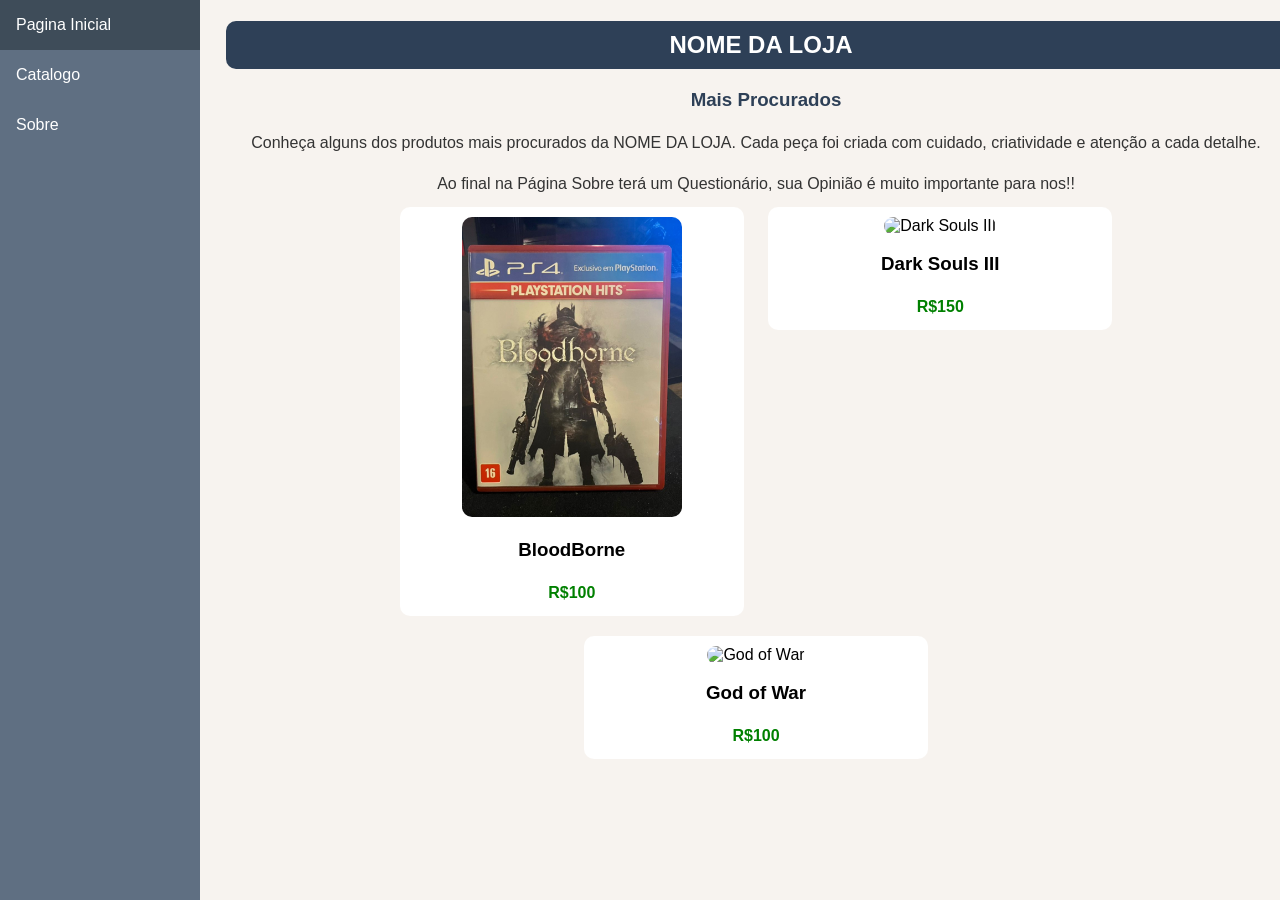
==== index.html @ 6ed4915f "Modificaçãos de melhoria de visual da pagina inicial" ====
<!DOCTYPE html>
<!-- PAGINA INICIAL COM OS MAIS VENDIDOS -->
<html>

<head>
    <meta charset="UTF-8">
    <meta name="viewport" content="width=device-width, initial-scale=1.0">
    <title>NOME DA LOJA</title>
    <link rel="stylesheet" href="css/Style.css" type="text/css">
    <link rel="icon" type="image/png" href="img/Logo.png">
</head>

<body>

    <div class="sidebar">
        <a class="active" href="index.html">Pagina Inicial</a>
        <a href="catalogo.html">Catalogo</a>
        <a href="Sobre.html">Sobre</a>
    </div>

    <div class="content">
        <h2 class="titleTop">NOME DA LOJA</h2>
        <h3 class="titleBottom">Mais Procurados</h3>

        <p class="TxtSobre">
            Conheça alguns dos produtos mais procurados da NOME DA LOJA. Cada peça foi criada 
            com cuidado, criatividade e atenção a cada detalhe.
        </p>
        <p class="TxtSobre">
            Ao final na Página Sobre terá um Questionário, sua Opinião é muito importante para
            nos!!
        </p>

    <!-- Primeiro jogo -->

    <div class="menu">
        <img
            class="imgStamp"
            src="img/BloodBorne.jpg"
            alt="BloodBorne"
            onclick="toggleInfo(this)">

        <h3>BloodBorne</h3>

        <p class="preco">
            R$100
        </p>

        <div class="info-jogos">
            <p>Raridade: Comum</p>
            <p>Estado: Excelente</p>
            <p>Plataforma: PS4</p>
        </div>
    </div>

    <!-- Segundo jogo -->

    <div class="menu">
        <img
            class="imgStamp"
            src="img/DarkSouls3.jpg"
            alt="Dark Souls III"
            onclick="toggleInfo(this)">

        <h3>Dark Souls III</h3>

        <p class="preco">
            R$150
        </p>

        <div class="info-jogos">
            <p>Raridade: Edição completa</p>
            <p>Estado: Perfeito</p>
            <p>Plataforma: PS4</p>
        </div>
    </div>

    <!-- Terceiro jogo -->

    <div class="menu">
        <img
            class="imgStamp"
            src="img/GodOfWar.jpg"
            alt="God of War"
            onclick="toggleInfo(this)">

        <h3>God of War</h3>

        <p class="preco">
            R$100
        </p>

        <div class="info-jogos">
            <p>Raridade: Bundle</p>
            <p>Estado: Usado</p>
            <p>Plataforma: PS4</p>
        </div>
    </div>

</div>
    <!-- Referência ao arquivo Javascript -->
    <script src="script/script.js"></script>

</body>

</html>
---- css/Style.css ----
:root {
    --bg-geral: #F7F3EF;
    --sidebar-bg: #5F6F82;
    --sidebar-active: #3E4C59;
    --sidebar-hover: #70869C;

    --titulo-bg: #2E4057;
    --titulo-texto: #ffffff;

    --texto-padrao: #333333;
    --texto-secundario: #617080;

    --botao-principal: #C86B5A;
    --botao-hover: #A85648;

    --modal-bg: #FFF8EC;
}
body {
    margin: 0;
    background-color: var(--bg-geral);
    font-family: Arial, Helvetica, sans-serif;
}
.sidebar {
    margin: 0;
    padding: 0;
    width: 200px;
    background-color: var(--sidebar-bg);
    position: fixed;
    height: 100%;
    overflow: auto;
}

.sidebar a {
    display: block;
    color: white;
    padding: 16px;
    text-decoration: none;
}
.sidebar a.active {
background-color: var(--sidebar-active);
color: white;
}
.sidebar a:hover:not(.active) {
background-color: var(--sidebar-hover);
color: white;
}

.content {
    padding: 1px 16px;
    margin-left: 200px;
    width: calc(100% - 200px);
    background: transparent;
    display: block;
    overflow: auto;
    height: 100%;
}
.content .titleTop {
    position: relative;
    max-height: 40px;
    padding: 10px;
    background-color: var(--titulo-bg);
    color: var(--titulo-texto);
    border-radius: 10px;
    margin-left: 10px;
    text-align: center;
    text-transform: uppercase;
}
.content .titleBottom {
    position: relative;
    max-height: 40px;
    text-align: center;
    margin-left: 20px;
    color: var(--titulo-bg);
}

.content .second {
    position: relative;
    margin-top: 10px;
    background: #fff;
    padding: 40px;
}

.modal {
    position: absolute;
    display: none;
    left: 50%;
    transform: translateX(-50%);
    top: 100%;
    max-width: 200px;
    background-color: var(--modal-bg);
    border-radius: 10px;
    padding: 5px;
    box-shadow: 0 25px 25px rgb(0 0 0 / 30%);
}
.modal .info {
    color: var(--titulo-bg);
    font-size: medium;
    padding-left: 10px;
    text-align: center;
}
.modal .infoH {
    color: var(--titulo-bg);;
    font-size: medium;
    text-transform: uppercase;
    padding-left: 10px;
    text-align: center;
}
.content {
    text-align: center;
}

.content .menu {
    position: relative;
    width: 30%;
    display: inline-block;
    border-radius: 10px;
    padding: 10px;
    margin: 10px;
    background: #ffffff;
    vertical-align: top;
}

.content .menuNews {
    position: relative;
    width: 30%;
    display: inline-block;
    border-radius: 10px;
    margin: 10px;
}

.imgStamp {
    padding: 0;
    background: transparent;
}

.content .menu .imgStamp {
    width: 220px;
    height: 300px;
    object-fit: cover;
    border-radius: 10px;
}

.content .menuNews .imgStampNews {
    display: block;
    width: 100%;
    height: 100%;
    border-radius: 40%;
    border: 3px dotted crimson;

}
.whatsapp-float {
    position: fixed;
    bottom: 20px;
    right: 20px;
    width: 65px;
    height: 65px;
    background-color: #25d366;
    border-radius: 50%;
    box-shadow: 0 10px 25px rgba(0,0,0,0.3);
    display: flex;
    align-items: center;
    justify-content: center;
    z-index: 999;
    transition: transform 0.3s ease;
}

.whatsapp-float:hover {
    transform: scale(1.1);
}

.whatsapp-float img {
    width: 38px;
    height: 38px;
}

.overlay {
    position: absolute;
    bottom: 100%;
    left: 0;
    right: 0;
    background-color: rgb(252, 244, 220);
    overflow: hidden;
    width: 100%;

    transition: .9s ease;
}
.menuNews:hover .overlay {
    bottom: 0;
    height: 100%;
}
.textImg {
    white-space: nowrap;
    color: crimson;
    font-size: medium;
    text-align: center;
    position: absolute;
    overflow: hidden;
    top: 50%;
    left: 50%;
    transform: translate(-50%, -50%);
    -ms-transform: translate(-50%, -50%);
}
.content .menu .modalButton {
    outline: none;
    background-color: var(--botao-principal);
    color: white;
    width: 100%;
    font-size: 17px;
    border: none;
    border-radius: 10px;
    padding: 7px 7px;
    box-shadow: 0 25px 25px rgb(0 0 0 / 30%);
    cursor: pointer
}
.content .menu .modalButton {
    background-color: var(--botao-principal);
}
.topright {
    position: absolute;
    right: 5px;
    border-radius: 4px;
    padding: 2px;
    top: 0;
    background-color: var(--botao-principal);
    color: #fff;
    cursor: pointer
}
.contact-form {
    text-align: left;
}

.form-submit {
    display: inline-block;
    background: rgb(81, 92, 104);
    color: #fff;
    border-bottom: none;
    width: auto;
    padding: 15px 39px;
    border-radius: 5px;
    -moz-border-radius: 5px;
    -webkit-border-radius: 5px;
    -o-border-radius: 5px;
    -ms-border-radius: 5px;
    margin-top: 25px;
    margin-left: 25px;
    margin-right: 25px;
    margin-left: 15px;
    cursor: pointer
}
iframe {
    max-width: 900px;
    margin: 0 auto;
    display: block;
}
.form-submit:hover {
    background: rgb(129, 145, 161);
}
.form-group {
    position: relative;
    margin-bottom: 25px;
    overflow: hidden;
    display: inline-flex;
    margin-left: 25px;
}
.form-group:last-child {
    margin-bottom: 0
}
label {
    color: lightslategrey;
}
input {
    outline: none;
    width: 100%;
    display: block;
    color: rgb(47, 55, 63);
    font-size: 17px;
    border: none;
    border-bottom: 1px solid #999;
    padding: 6px 30px;
    box-sizing: border-box
}
::placeholder {
    color: rgb(166, 179, 196);
    font-size: medium;
}
.label-agree-term {
    position: relative;
    top: 0%;
}
.agree-term {
    display: inline-block;
    width: auto
}
.term-service {
    font-size: 13px;
    color: #222
}
input[type=checkbox]+label {
    display: inline-block;
    line-height: 1.5em;
    margin-top: 6px;
}
p {
    margin-bottom: 0;
    font-size: 16px;
    color: rgb(97, 112, 128);
    text-align: center;
}

.content .titleBottomCatalogo {
    position: relative;
    max-height: 40px;
    text-align: center;
    margin-left: 20px;
    color: var(--titulo-bg);
}

.obrigadoMsg {
    color: violet;
}

.TextoInfo {
    position: relative;
    text-align: center;
    color: rgb(213, 36, 36);
    max-height: 40px;
    margin-left: 20px;
}

p, .TxtSobre, .TxtCatalogo {
    color: var(--texto-padrao);
    line-height: 1.6;
    text-align: center;
}

/*Ajustes da tela para celulares */

@media (max-width: 768px) {

    /* sidebar vai para o topo da pg */
    .sidebar {
        width: 100%;
        height: auto;
        position: relative;
        display: flex;
        justify-content: space-around;
    }

    .sidebar a {
        padding: 12px;
        font-size: 14px;
        text-align: center;
    }

    /* Conteúdo se expande e ocupa tela*/

    /* titulo menor */
    .titleTop,
    .titleBottom,
    .titleBottomCatalogo {
        font-size: 18px;
        margin-left: 0;
    }

    /* Texto do catálogo */
    .TxtCatalogo {
        font-size: 15px;
        padding: 10px;
    }

    /* imagem responsiva ao aparelho*/
    .imgStamp {
        width: 100%;
        height: auto;
    }

    /*centralizar modal*/
    .modal {
        max-width: 90%;
        left: 50% !important;
        top: 30% !important;
        transform: translateX(-50%);
    }

    /*WhatsApp menor*/
    .whatsapp-float {
        width: 55px;
        height: 55px;
    }

    .whatsapp-float img {
        width: 32px;
        height: 32px;
    }
}

/*Modal Desktop*/
#knowMore {
    position: absolute;
    z-index: 9999;
}

/*Modal Mobile*/
@media (max-width: 768px) {
    #knowMore {
        position: fixed;
        top: 50%;
        left: 50%;
        transform: translate(-50%, -50%);
        width: 90%;
        max-width: 320px;
    }
}
 /*Ajuste link do form*/
.formulario-opiniao {
    margin-top: 30px;
    text-align: center;
}

.btn-formulario {
    display: inline-block;
    padding: 12px 20px;
    background-color: #7a4a2e; 
    color: #fff;
    text-decoration: none;
    border-radius: 8px;
    font-weight: bold;
}

.btn-formulario:hover {
    background-color: #5e3823;
}

  /*Controla e "força" o site a mostrar o link do formulario*/

@media (max-width: 768px) {
    .formulario-opiniao {
        display: block !important;
    }

    .btn-formulario {
        display: inline-block !important;
        font-size: 16px;
        margin: 20px auto;
    }
}
.info-jogos {
    display: none;
    margin-top: 10px;
    font-size: 14px;
}

.preco {
    font-weight: bold;
    color: green;
}

.imgStamp {
    cursor: pointer;
    transition: transform 0.2s;
}

.imgStamp:hover {
    transform: scale(1.05);
}

.content .first {
    display: flex;
    justify-content: center;
    gap: 25px;
    flex-wrap: wrap;
}

.content .second {
    position: relative;
    margin-top: 10px;
    background: transparent;
    padding: 40px;
}
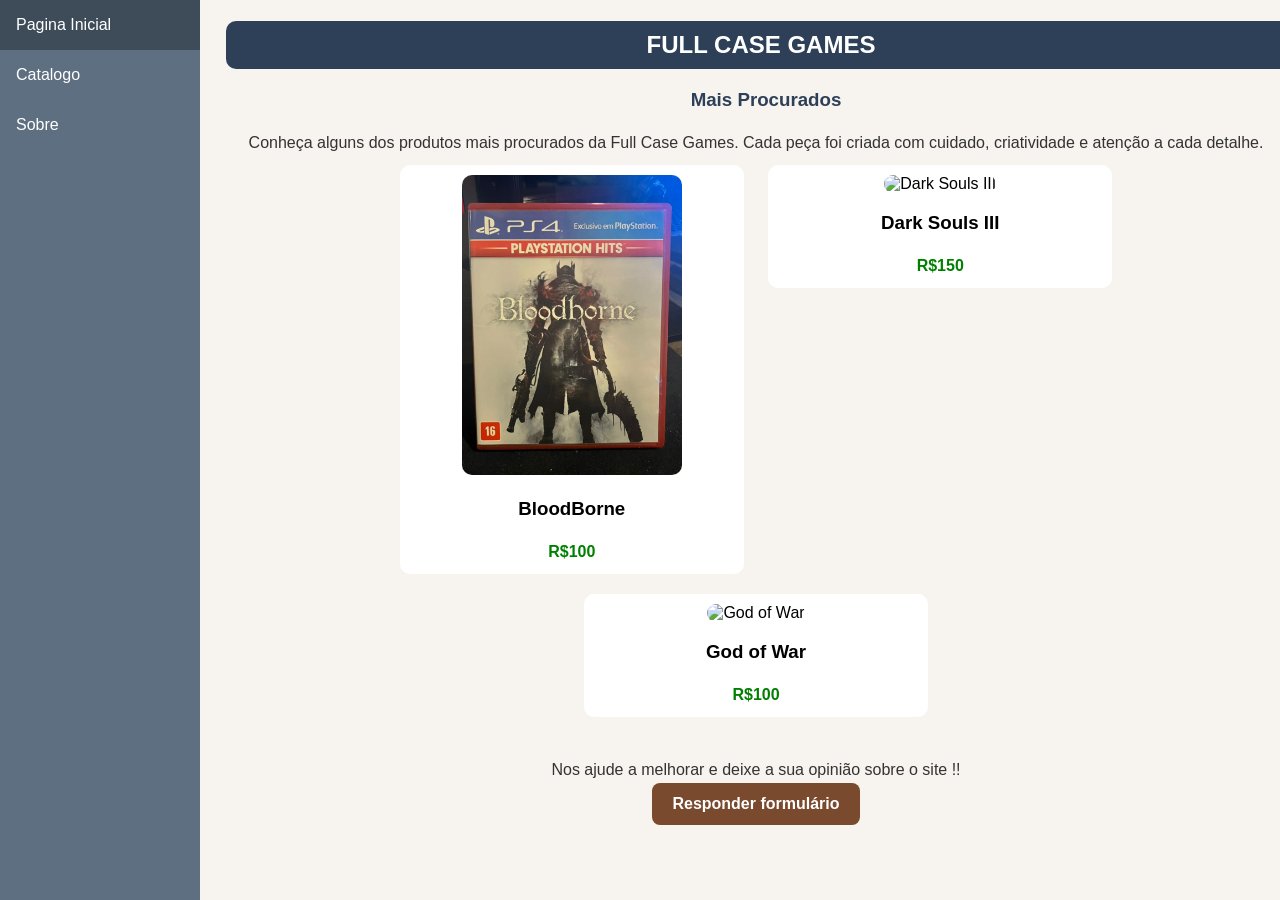
==== commit 67380b91: "Modificaçãos no catalogo, inclusão das funcoes de buscar/filtro e começo de polimento" ====
--- a/index.html
+++ b/index.html
@@ -5,7 +5,7 @@
 <head>
     <meta charset="UTF-8">
     <meta name="viewport" content="width=device-width, initial-scale=1.0">
-    <title>NOME DA LOJA</title>
+    <title>Full Case Games</title>
     <link rel="stylesheet" href="css/Style.css" type="text/css">
     <link rel="icon" type="image/png" href="img/Logo.png">
 </head>
@@ -19,16 +19,12 @@
     </div>
 
     <div class="content">
-        <h2 class="titleTop">NOME DA LOJA</h2>
+        <h2 class="titleTop">Full Case Games</h2>
         <h3 class="titleBottom">Mais Procurados</h3>
 
         <p class="TxtSobre">
-            Conheça alguns dos produtos mais procurados da NOME DA LOJA. Cada peça foi criada 
+            Conheça alguns dos produtos mais procurados da Full Case Games. Cada peça foi criada 
             com cuidado, criatividade e atenção a cada detalhe.
-        </p>
-        <p class="TxtSobre">
-            Ao final na Página Sobre terá um Questionário, sua Opinião é muito importante para
-            nos!!
         </p>
 
     <!-- Primeiro jogo -->
@@ -97,6 +93,21 @@
         </div>
     </div>
 
+    <!-- Formulario de opinião -->
+
+    <div class="formulario-opiniao">
+            <p class="TxtSobre">
+           Nos ajude a melhorar e deixe a sua opinião sobre o site !!
+            </p>
+        <a 
+            href="https://docs.google.com/forms/d/e/1FAIpQLSd6mtx680wzGDP-jrXRXWEizp7wok-ENzebz5lwu1w_tKZZ2Q/viewform?usp=header" 
+            target="_blank" 
+            class="btn-formulario">
+            Responder formulário
+        </a>
+    </div>
+
+
 </div>
     <!-- Referência ao arquivo Javascript -->
     <script src="script/script.js"></script>
--- a/css/Style.css
+++ b/css/Style.css
@@ -476,4 +476,22 @@
     margin-top: 10px;
     background: transparent;
     padding: 40px;
-}+}
+
+.btn-comprar {
+    width: 100%;
+    padding: 10px;
+    background-color: #25d366;
+    color: white;
+    border: none;
+    border-radius: 4px;
+    cursor: pointer;
+    font-weight: bold;
+    margin-top: 8px;
+    transition: 0.3s;
+}
+
+.btn-comprar:hover {
+    background-color: #128c7e;
+    transform: scale(1.02);
+}
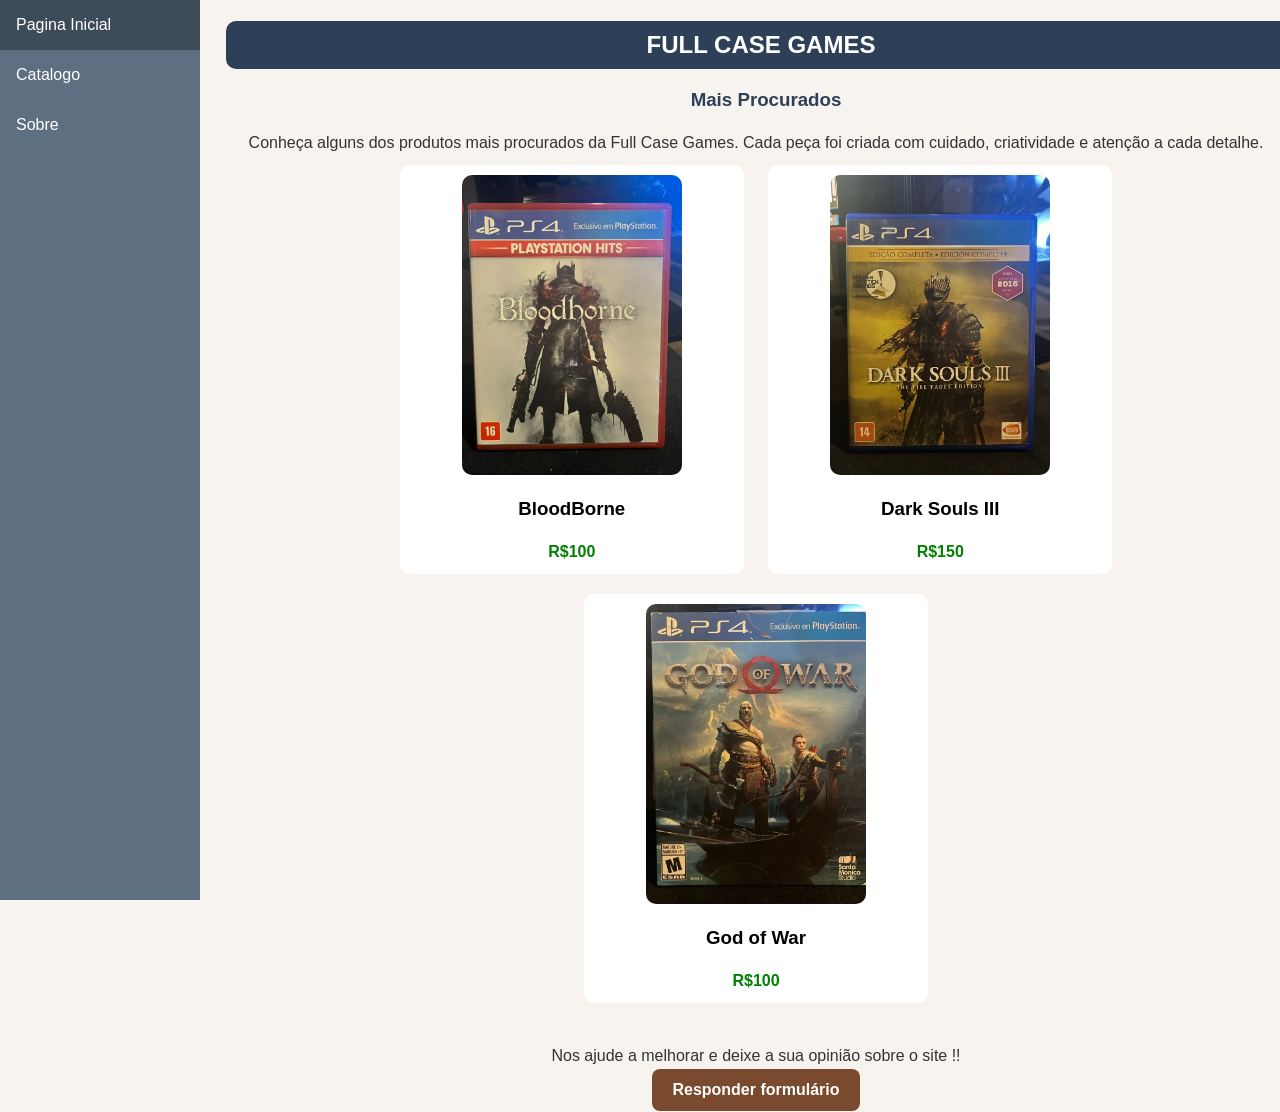
==== commit e7c85159: "Modificaçãos no catalogo, termino da inclusão inicial  dos jogos no catalogo" ====
--- a/index.html
+++ b/index.html
@@ -54,7 +54,7 @@
     <div class="menu">
         <img
             class="imgStamp"
-            src="img/DarkSouls3.jpg"
+            src="img/DARK_SOULS_III.jpg"
             alt="Dark Souls III"
             onclick="toggleInfo(this)">
 
@@ -76,7 +76,7 @@
     <div class="menu">
         <img
             class="imgStamp"
-            src="img/GodOfWar.jpg"
+            src="img/GODOFWAR4.jpg"
             alt="God of War"
             onclick="toggleInfo(this)">
 
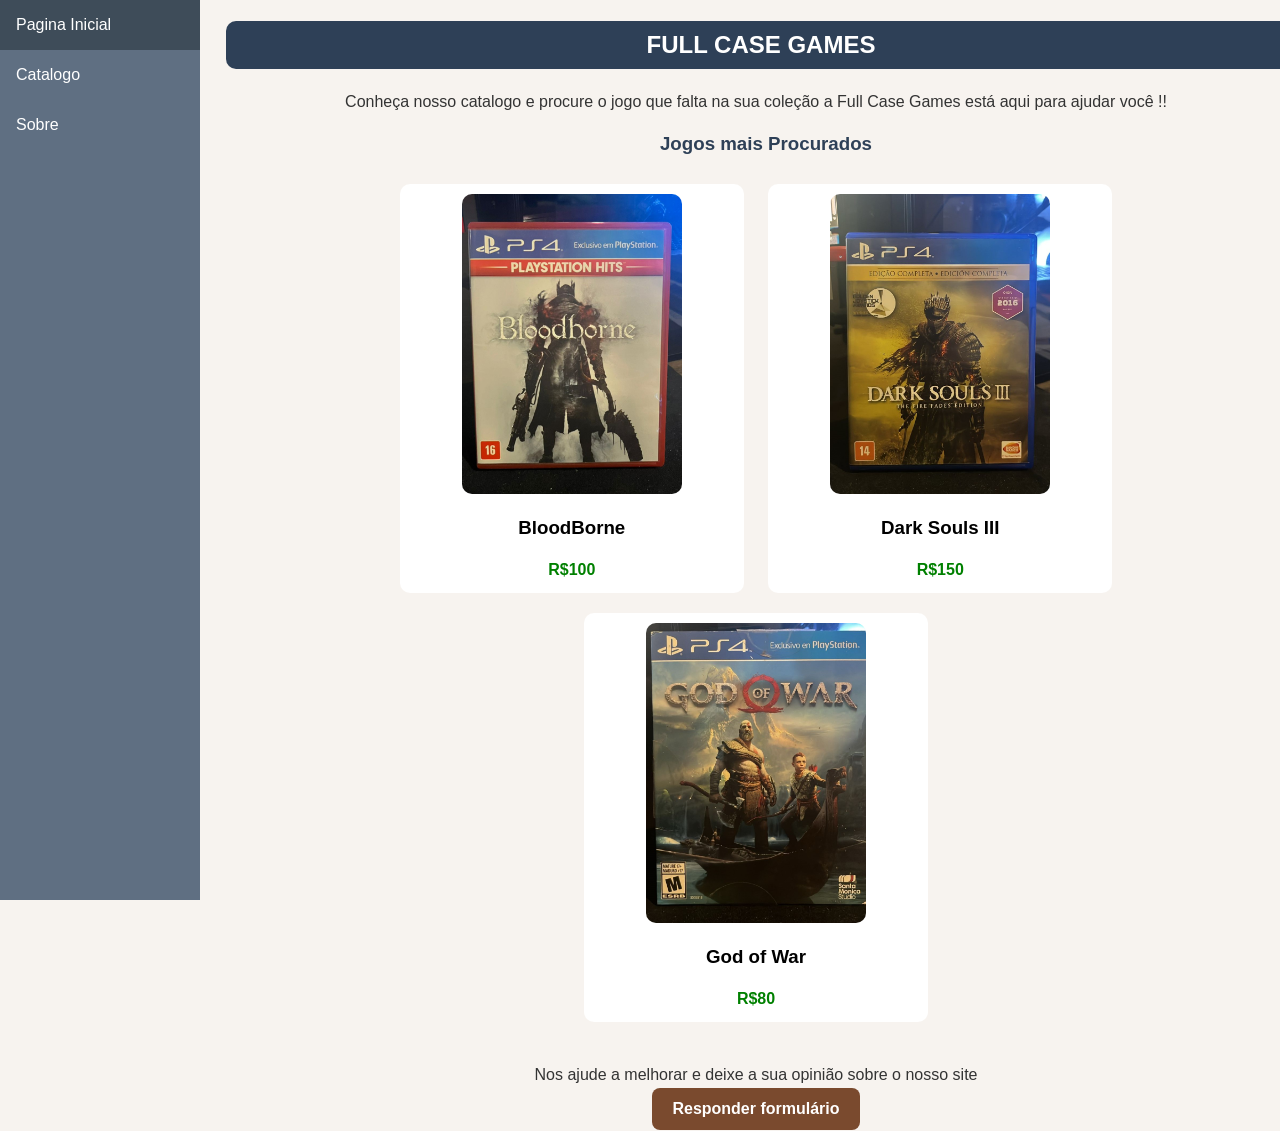
==== commit 6feb4c66: "Começo do polimento e criação da pagina Sobre" ====
--- a/index.html
+++ b/index.html
@@ -20,12 +20,12 @@
 
     <div class="content">
         <h2 class="titleTop">Full Case Games</h2>
-        <h3 class="titleBottom">Mais Procurados</h3>
+        <p class="TxtSobre">
+            Conheça nosso catalogo e procure o jogo que falta na sua coleção
+            a Full Case Games está aqui para ajudar você !!
+        </p>
 
-        <p class="TxtSobre">
-            Conheça alguns dos produtos mais procurados da Full Case Games. Cada peça foi criada 
-            com cuidado, criatividade e atenção a cada detalhe.
-        </p>
+        <h3 class="titleBottom">Jogos mais Procurados</h3>
 
     <!-- Primeiro jogo -->
 
@@ -83,7 +83,7 @@
         <h3>God of War</h3>
 
         <p class="preco">
-            R$100
+            R$80
         </p>
 
         <div class="info-jogos">
@@ -97,7 +97,7 @@
 
     <div class="formulario-opiniao">
             <p class="TxtSobre">
-           Nos ajude a melhorar e deixe a sua opinião sobre o site !!
+           Nos ajude a melhorar e deixe a sua opinião sobre o nosso site
             </p>
         <a 
             href="https://docs.google.com/forms/d/e/1FAIpQLSd6mtx680wzGDP-jrXRXWEizp7wok-ENzebz5lwu1w_tKZZ2Q/viewform?usp=header" 
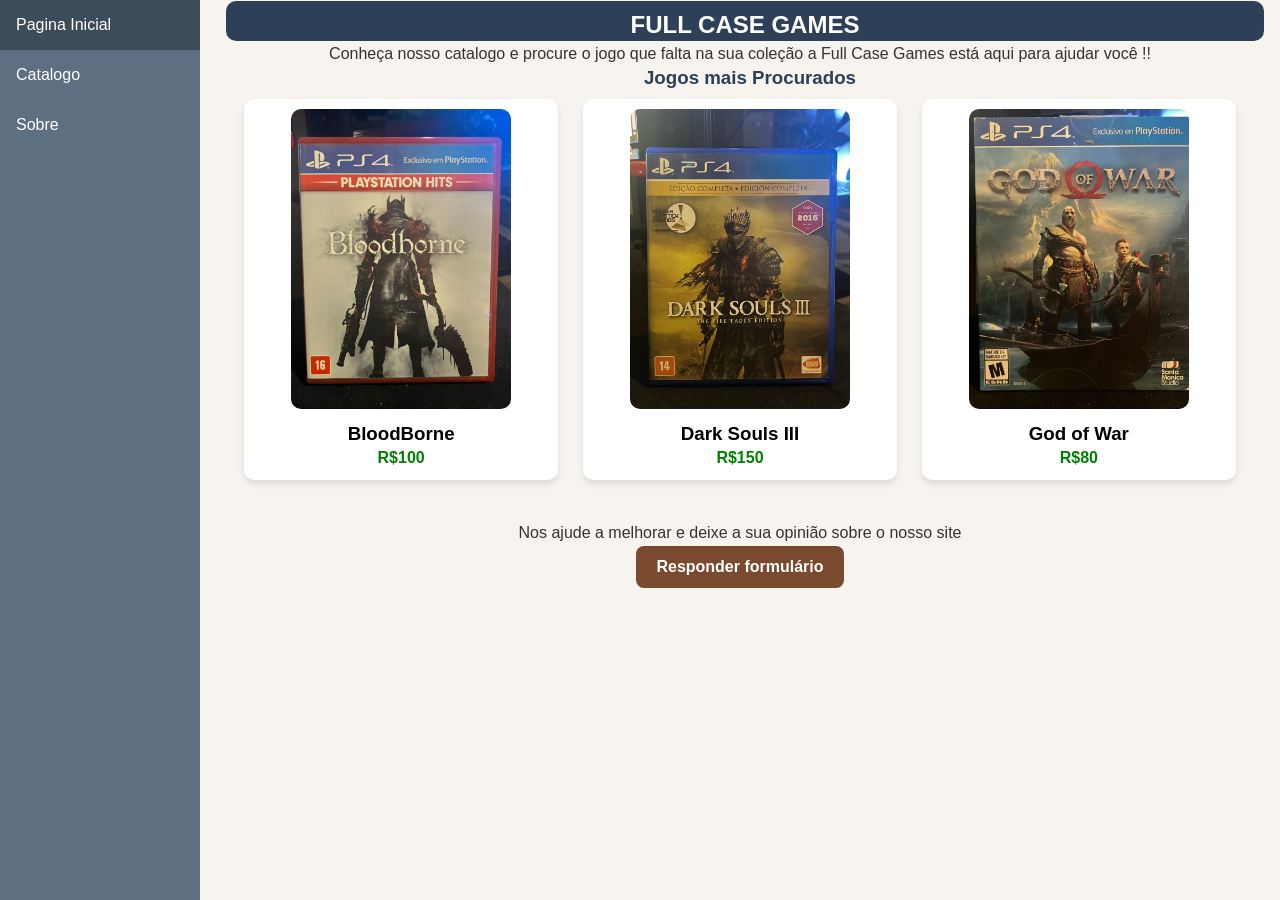
==== commit 95fc8119: "Polimento e inicio da responsividade para celulares" ====
--- a/index.html
+++ b/index.html
@@ -7,7 +7,7 @@
     <meta name="viewport" content="width=device-width, initial-scale=1.0">
     <title>Full Case Games</title>
     <link rel="stylesheet" href="css/Style.css" type="text/css">
-    <link rel="icon" type="image/png" href="img/Logo.png">
+    <link rel="icon" type="image/png" href="img/LOGO.png">
 </head>
 
 <body>
@@ -100,7 +100,7 @@
            Nos ajude a melhorar e deixe a sua opinião sobre o nosso site
             </p>
         <a 
-            href="https://docs.google.com/forms/d/e/1FAIpQLSd6mtx680wzGDP-jrXRXWEizp7wok-ENzebz5lwu1w_tKZZ2Q/viewform?usp=header" 
+            href="https://docs.google.com/forms/d/e/1FAIpQLSc8xmEU9so7PLU64XxapUF1sjrjRG4FhjBWW5hDojGy9HgBcg/viewform?usp=publish-editor" 
             target="_blank" 
             class="btn-formulario">
             Responder formulário
--- a/css/Style.css
+++ b/css/Style.css
@@ -1,3 +1,13 @@
+* {
+    box-sizing: border-box;
+    margin: 0;
+    padding: 0;
+}
+
+html, body {
+    overflow-x: hidden; /* Impede que a tela balance para os lados */
+    width: 100%;
+}
 :root {
     --bg-geral: #F7F3EF;
     --sidebar-bg: #5F6F82;
@@ -495,3 +505,97 @@
     background-color: #128c7e;
     transform: scale(1.02);
 }
+
+/* Para telas de celular e tablet */
+@media screen and (max-width: 768px) {
+    
+    .sidebar {
+        width: 100%;
+        height: auto;
+        position: relative; /* Deixa de ser fixa na lateral */
+        display: flex;
+        flex-direction: row;
+        flex-wrap: wrap; /* Caso tenha muitos links, eles pulam linha */
+        justify-content: center;
+        padding: 10px 0;
+    }
+
+    .sidebar a {
+        padding: 10px;
+        text-align: center;
+        flex-grow: 1; /* Faz os botões dividirem o espaço igualmente */
+    }
+
+    .content {
+        margin-left: 0 !important; /* ISSO AQUI tira o buraco branco da esquerda */
+        padding: 15px;
+        width: 100%;
+        display: block;
+    }
+
+    /* Centraliza os títulos para não ficarem tortos */
+    .titleTop, .titleBottomCatalogo, .TxtCatalogo {
+        text-align: center;
+        width: 100%;
+    }
+}
+
+#container-jogos {
+    display: flex;        
+    flex-wrap: wrap;       
+    justify-content: center; 
+    gap: 20px;            
+    padding: 20px 0;
+    width: 100%;          
+}
+
+.menu {
+    display: flex;
+    flex-direction: column; /* Organiza foto, nome e botão de cima para baixo */
+    align-items: center;    /* Centraliza os itens dentro do card */
+    background-color: #fff;
+    border-radius: 10px;
+    padding: 15px;
+    width: 250px;           /* Largura fixa no PC para ficar uniforme */
+    box-shadow: 0 4px 6px rgba(0,0,0,0.1);
+    transition: transform 0.2s;
+}
+
+.menu:hover {
+    transform: translateY(-5px); /* Efeito visual ao passar o mouse */
+}
+
+.imgStamp {
+    width: 100%;            /* A imagem ocupa toda a largura do card */
+    height: auto;           /* Mantém a proporção da imagem */
+    border-radius: 5px;
+    margin-bottom: 10px;
+}
+
+@media screen and (max-width: 768px) {
+    #container-jogos {
+        gap: 10px; /* Espaço menor em telas pequenas */
+    }
+
+    .menu {
+        /* Aqui o segredo: 45% permite 2 jogos por linha. 
+           Se quiser apenas 1 por linha, use 90%. */
+        width: 45%; 
+        min-width: 140px; 
+        padding: 10px;
+    }
+}
+
+.barra-busca input, .filtros select {
+    width: 100%;
+    max-width: 100%;
+    margin-bottom: 15px;
+    padding: 12px;
+}
+
+.filtros {
+    display: flex;
+    flex-direction: column;
+    align-items: center;
+    width: 100%;
+}
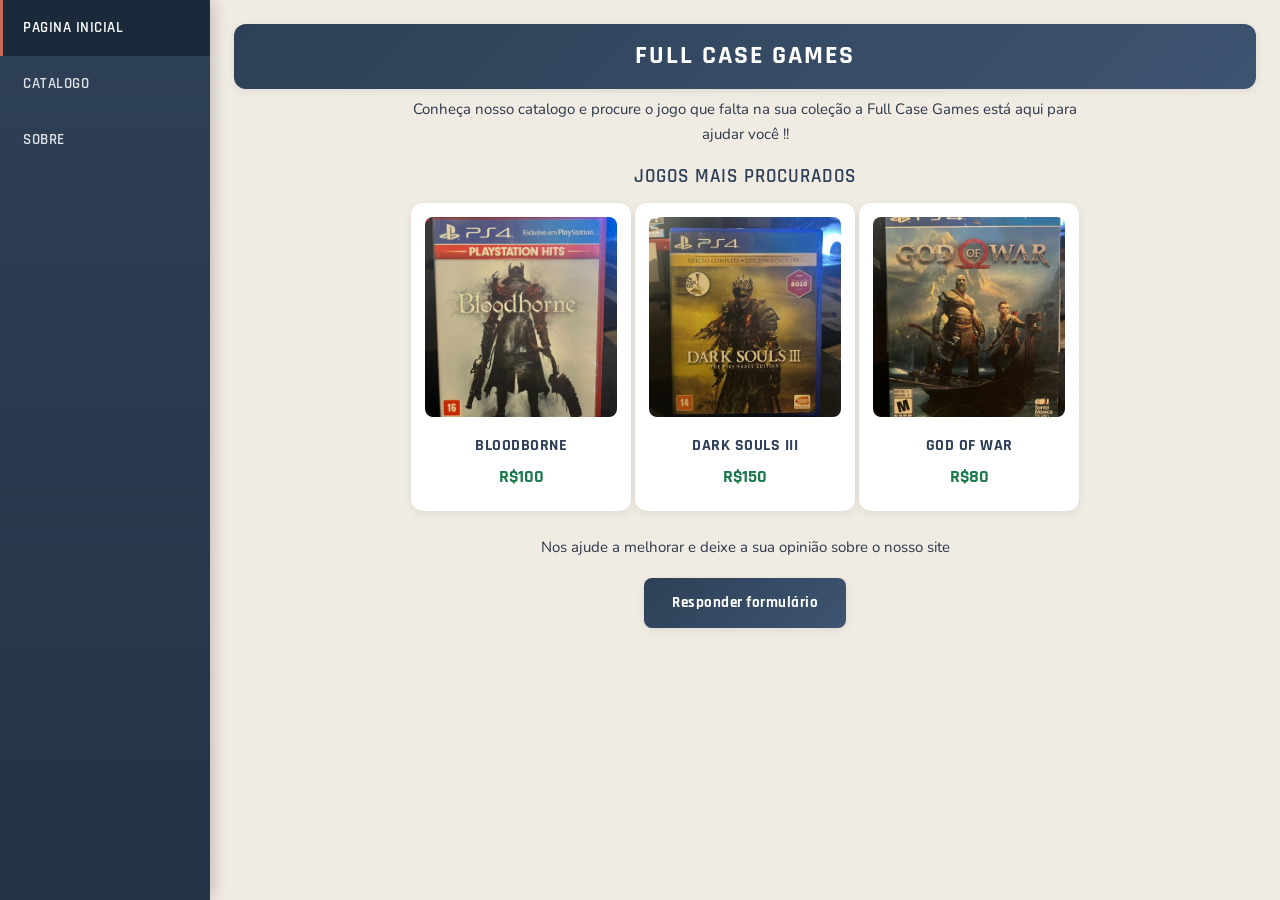
==== commit 34b03931: "Fix logo filename in index.html" ====
--- a/index.html
+++ b/index.html
@@ -7,7 +7,7 @@
     <meta name="viewport" content="width=device-width, initial-scale=1.0">
     <title>Full Case Games</title>
     <link rel="stylesheet" href="css/Style.css" type="text/css">
-    <link rel="icon" type="image/png" href="img/LOGO.png">
+    <link rel="icon" type="image/png" href="img/Logo.png">
 </head>
 
 <body>
--- a/css/Style.css
+++ b/css/Style.css
@@ -1,153 +1,555 @@
-* {
+@import url('https://fonts.googleapis.com/css2?family=Rajdhani:wght@500;600;700&family=Nunito:wght@400;500;600;700&display=swap');
+
+*, *::before, *::after {
     box-sizing: border-box;
     margin: 0;
     padding: 0;
 }
 
 html, body {
-    overflow-x: hidden; /* Impede que a tela balance para os lados */
-    width: 100%;
-}
+    overflow-x: hidden;
+    width: 100%;
+}
+
+/*Design dos Tokens*/
 :root {
-    --bg-geral: #F7F3EF;
-    --sidebar-bg: #5F6F82;
-    --sidebar-active: #3E4C59;
-    --sidebar-hover: #70869C;
-
-    --titulo-bg: #2E4057;
-    --titulo-texto: #ffffff;
-
-    --texto-padrao: #333333;
+    --bg-geral:         #F0EBE3;
+    --sidebar-bg:       #2E4057;
+    --sidebar-active:   #1a2a3a;
+    --sidebar-hover:    #3d5470;
+
+    --titulo-bg:        #2E4057;
+    --titulo-texto:     #ffffff;
+
+    --texto-padrao:     #2d3748;
     --texto-secundario: #617080;
 
-    --botao-principal: #C86B5A;
-    --botao-hover: #A85648;
-
-    --modal-bg: #FFF8EC;
-}
+    --botao-principal:  #C86B5A;
+    --botao-hover:      #a85648;
+
+    --card-bg:          #ffffff;
+    --modal-bg:         #FFF8EC;
+
+    --sidebar-width:    210px;
+    --radius:           12px;
+    --shadow-sm:        0 2px 8px rgba(0,0,0,0.08);
+    --shadow-md:        0 6px 20px rgba(0,0,0,0.12);
+    --shadow-lg:        0 12px 35px rgba(0,0,0,0.18);
+    --transition:       0.25s ease;
+}
+
 body {
-    margin: 0;
     background-color: var(--bg-geral);
-    font-family: Arial, Helvetica, sans-serif;
-}
+    font-family: 'Nunito', Arial, sans-serif;
+    color: var(--texto-padrao);
+    line-height: 1.6;
+}
+
+/*menu lateral*/
 .sidebar {
-    margin: 0;
+    width: var(--sidebar-width);
+    background: linear-gradient(180deg, var(--sidebar-bg) 0%, #243347 100%);
+    position: fixed;
+    top: 0;
+    left: 0;
+    height: 100%;
+    overflow-y: auto;
+    z-index: 100;
+    box-shadow: 3px 0 15px rgba(0,0,0,0.2);
+}
+
+.sidebar a {
+    display: flex;
+    align-items: center;
+    color: rgba(255,255,255,0.85);
+    padding: 16px 20px;
+    text-decoration: none;
+    font-family: 'Rajdhani', sans-serif;
+    font-weight: 600;
+    font-size: 15px;
+    letter-spacing: 0.5px;
+    text-transform: uppercase;
+    border-left: 3px solid transparent;
+    transition: background var(--transition), color var(--transition), border-color var(--transition);
+}
+
+.sidebar a.active {
+    background-color: var(--sidebar-active);
+    color: #ffffff;
+    border-left-color: var(--botao-principal);
+}
+
+.sidebar a:hover:not(.active) {
+    background-color: var(--sidebar-hover);
+    color: #ffffff;
+    border-left-color: rgba(200,107,90,0.5);
+}
+
+/*Definição do conteúdo principal*/
+.content {
+    margin-left: var(--sidebar-width);
+    padding: 24px 24px 40px;
+    width: calc(100% - var(--sidebar-width));
+    min-height: 100vh;
+    background: transparent;
+    text-align: center;
+}
+
+/*titulos*/
+.titleTop {
+    font-family: 'Rajdhani', sans-serif;
+    font-weight: 700;
+    font-size: 1.6rem;
+    padding: 12px 20px;
+    background: linear-gradient(135deg, var(--titulo-bg) 0%, #3d5470 100%);
+    color: var(--titulo-texto);
+    border-radius: var(--radius);
+    text-align: center;
+    text-transform: uppercase;
+    letter-spacing: 2px;
+    margin-bottom: 8px;
+    box-shadow: var(--shadow-sm);
+}
+
+.titleBottom,
+.titleBottomCatalogo {
+    font-family: 'Rajdhani', sans-serif;
+    font-weight: 600;
+    font-size: 1.2rem;
+    text-align: center;
+    color: var(--titulo-bg);
+    margin: 14px 0 10px;
+    letter-spacing: 1px;
+    text-transform: uppercase;
+}
+
+/* TExtos do site */
+p, .TxtSobre, .TxtCatalogo {
+    color: var(--texto-padrao);
+    font-size: 15px;
+    line-height: 1.7;
+    text-align: center;
+    max-width: 700px;
+    margin: 6px auto;
+}
+
+/*grid dos jogos*/
+#container-jogos {
+    display: flex;
+    flex-wrap: wrap;
+    justify-content: center;
+    gap: 20px;
+    padding: 20px 0;
+    width: 100%;
+}
+
+.menu {
+    display: inline-block;
+    align-items: center;
+    background-color: var(--card-bg);
+    border-radius: var(--radius);
+    padding: 14px;
+    width: 220px;
+    box-shadow: var(--shadow-sm);
+    transition: transform var(--transition), box-shadow var(--transition);
+    position: relative;
+}
+
+.menu:hover {
+    transform: translateY(-6px);
+    box-shadow: var(--shadow-lg);
+}
+
+.menu h3 {
+    font-family: 'Rajdhani', sans-serif;
+    font-size: 1rem;
+    font-weight: 700;
+    color: var(--titulo-bg);
+    text-align: center;
+    margin: 8px 0 4px;
+    letter-spacing: 0.5px;
+    text-transform: uppercase;
+}
+
+.imgStamp {
+    width: 100%;
+    height: 200px;
+    object-fit: cover;
+    border-radius: 8px;
+    cursor: pointer;
+    transition: transform var(--transition);
+    background: transparent;
     padding: 0;
-    width: 200px;
-    background-color: var(--sidebar-bg);
+}
+
+.imgStamp:hover {
+    transform: scale(1.03);
+}
+
+.preco {
+    font-family: 'Rajdhani', sans-serif;
+    font-weight: 700;
+    font-size: 1.1rem;
+    color: #1a7a4a;
+    margin: 4px 0;
+}
+
+.info-jogos {
+    display: none;
+    width: 100%;
+    margin-top: 8px;
+    background: #f7f9fc;
+    border-radius: 8px;
+    padding: 8px 10px;
+    font-size: 13px;
+    color: var(--texto-secundario);
+    text-align: left;
+}
+
+.info-jogos p {
+    text-align: left;
+    font-size: 13px;
+    margin: 2px 0;
+    max-width: 100%;
+    color: var(--texto-secundario);
+}
+
+/*Botão Comprar*/
+.btn-comprar {
+    width: 100%;
+    padding: 9px 12px;
+    background: linear-gradient(135deg, #25d366, #128c7e);
+    color: white;
+    border: none;
+    border-radius: 8px;
+    cursor: pointer;
+    font-family: 'Rajdhani', sans-serif;
+    font-weight: 700;
+    font-size: 14px;
+    letter-spacing: 0.5px;
+    text-transform: uppercase;
+    margin-top: 8px;
+    transition: opacity var(--transition), transform var(--transition);
+    text-decoration: none;
+    display: inline-block;
+    text-align: center;
+}
+
+.btn-comprar:hover {
+    opacity: 0.88;
+    transform: scale(1.02);
+}
+
+/*Modal Button*/
+.content .menu .modalButton {
+    outline: none;
+    background: linear-gradient(135deg, var(--botao-principal), #a85648);
+    color: white;
+    width: 100%;
+    font-family: 'Rajdhani', sans-serif;
+    font-weight: 700;
+    font-size: 15px;
+    border: none;
+    border-radius: 8px;
+    padding: 8px;
+    cursor: pointer;
+    margin-top: 8px;
+    transition: opacity var(--transition), transform var(--transition);
+    box-shadow: var(--shadow-sm);
+}
+
+.content .menu .modalButton:hover {
+    opacity: 0.88;
+    transform: scale(1.02);
+}
+
+/*MODAL*/
+.modal {
+    display: none;
+    background-color: var(--modal-bg);
+    border-radius: var(--radius);
+    padding: 20px 16px 16px;
+    box-shadow: var(--shadow-lg);
+    z-index: 9999;
+}
+
+#knowMore {
     position: fixed;
-    height: 100%;
-    overflow: auto;
-}
-
-.sidebar a {
-    display: block;
-    color: white;
-    padding: 16px;
-    text-decoration: none;
-}
-.sidebar a.active {
-background-color: var(--sidebar-active);
-color: white;
-}
-.sidebar a:hover:not(.active) {
-background-color: var(--sidebar-hover);
-color: white;
-}
-
-.content {
-    padding: 1px 16px;
-    margin-left: 200px;
-    width: calc(100% - 200px);
-    background: transparent;
-    display: block;
-    overflow: auto;
-    height: 100%;
-}
-.content .titleTop {
-    position: relative;
-    max-height: 40px;
-    padding: 10px;
-    background-color: var(--titulo-bg);
-    color: var(--titulo-texto);
-    border-radius: 10px;
-    margin-left: 10px;
-    text-align: center;
-    text-transform: uppercase;
-}
-.content .titleBottom {
-    position: relative;
-    max-height: 40px;
-    text-align: center;
-    margin-left: 20px;
-    color: var(--titulo-bg);
-}
-
-.content .second {
-    position: relative;
-    margin-top: 10px;
-    background: #fff;
-    padding: 40px;
-}
-
-.modal {
-    position: absolute;
-    display: none;
+    top: 50%;
     left: 50%;
-    transform: translateX(-50%);
-    top: 100%;
-    max-width: 200px;
-    background-color: var(--modal-bg);
-    border-radius: 10px;
-    padding: 5px;
-    box-shadow: 0 25px 25px rgb(0 0 0 / 30%);
-}
+    transform: translate(-50%, -50%);
+    width: 90%;
+    max-width: 300px;
+}
+
 .modal .info {
     color: var(--titulo-bg);
-    font-size: medium;
-    padding-left: 10px;
-    text-align: center;
-}
+    font-size: 14px;
+    padding: 4px 10px;
+    text-align: center;
+    max-width: 100%;
+}
+
 .modal .infoH {
-    color: var(--titulo-bg);;
-    font-size: medium;
+    color: var(--titulo-bg);
+    font-family: 'Rajdhani', sans-serif;
+    font-weight: 700;
+    font-size: 16px;
     text-transform: uppercase;
-    padding-left: 10px;
-    text-align: center;
-}
-.content {
-    text-align: center;
-}
-
-.content .menu {
+    text-align: center;
+    padding: 4px 10px;
+    letter-spacing: 1px;
+    max-width: 100%;
+}
+
+.topright {
+    position: absolute;
+    top: 8px;
+    right: 8px;
+    width: 26px;
+    height: 26px;
+    border-radius: 50%;
+    background-color: var(--botao-principal);
+    color: #fff;
+    cursor: pointer;
+    display: flex;
+    align-items: center;
+    justify-content: center;
+    font-weight: 700;
+    font-size: 13px;
+    transition: background var(--transition);
+}
+
+.topright:hover {
+    background-color: var(--botao-hover);
+}
+
+/* filtro e busca(Catálogo)*/
+.barra-busca {
+    max-width: 480px;
+    margin: 16px auto 10px;
+}
+
+.barra-busca input {
+    width: 100%;
+    padding: 12px 18px;
+    border: 2px solid #dde3ea;
+    border-radius: 30px;
+    font-size: 15px;
+    font-family: 'Nunito', sans-serif;
+    outline: none;
+    background: #fff;
+    color: var(--texto-padrao);
+    transition: border-color var(--transition), box-shadow var(--transition);
+    border-bottom: 2px solid #dde3ea;
+}
+
+.barra-busca input:focus {
+    border-color: var(--sidebar-bg);
+    box-shadow: 0 0 0 3px rgba(46,64,87,0.12);
+}
+
+::placeholder {
+    color: #aab4c0;
+    font-size: 14px;
+}
+
+.filtros {
+    display: flex;
+    flex-direction: row;
+    align-items: center;
+    justify-content: center;
+    gap: 10px;
+    flex-wrap: wrap;
+    margin-bottom: 16px;
+}
+
+.filtros label {
+    font-weight: 600;
+    color: var(--texto-secundario);
+    font-size: 14px;
+}
+
+.filtros select {
+    padding: 8px 14px;
+    border: 2px solid #dde3ea;
+    border-radius: 8px;
+    font-family: 'Nunito', sans-serif;
+    font-size: 14px;
+    color: var(--texto-padrao);
+    background: #fff;
+    cursor: pointer;
+    outline: none;
+    transition: border-color var(--transition);
+}
+
+.filtros select:focus {
+    border-color: var(--sidebar-bg);
+}
+
+/*sobre*/
+.bloco-info {
+    background: #fff;
+    border-radius: var(--radius);
+    padding: 24px 28px;
+    margin: 20px auto;
+    max-width: 700px;
+    box-shadow: var(--shadow-sm);
+    border-left: 4px solid var(--botao-principal);
+    text-align: left;
+}
+
+.bloco-info h3 {
+    font-family: 'Rajdhani', sans-serif;
+    font-weight: 700;
+    font-size: 1.1rem;
+    color: var(--titulo-bg);
+    text-transform: uppercase;
+    letter-spacing: 1px;
+    margin-bottom: 10px;
+}
+
+.mapa-container {
+    max-width: 700px;
+    margin: 16px auto;
+    border-radius: var(--radius);
+    overflow: hidden;
+    box-shadow: var(--shadow-md);
+}
+
+.mapa-container iframe {
+    display: block;
+    width: 100%;
+    max-width: 100%;
+    margin: 0;
+}
+
+iframe {
+    max-width: 100%;
+    margin: 0 auto;
+    display: block;
+}
+
+/*Formulario e botoes */
+.formulario-opiniao {
+    margin: 24px auto;
+    text-align: center;
+    max-width: 600px;
+}
+
+.btn-formulario {
+    display: inline-block;
+    padding: 13px 28px;
+    background: linear-gradient(135deg, var(--titulo-bg), #3d5470);
+    color: #fff;
+    text-decoration: none;
+    border-radius: 8px;
+    font-family: 'Rajdhani', sans-serif;
+    font-weight: 700;
+    font-size: 15px;
+    letter-spacing: 0.5px;
+    margin-top: 12px;
+    transition: opacity var(--transition), transform var(--transition);
+    box-shadow: var(--shadow-sm);
+}
+
+.btn-formulario:hover {
+    opacity: 0.88;
+    transform: translateY(-2px);
+}
+
+.contact-form { text-align: left; max-width: 600px; margin: 0 auto; }
+
+.form-group {
     position: relative;
-    width: 30%;
+    margin-bottom: 22px;
+    display: inline-flex;
+    margin-left: 25px;
+}
+
+label { color: var(--texto-secundario); font-size: 14px; font-weight: 600; }
+
+input {
+    outline: none;
+    width: 100%;
+    display: block;
+    color: var(--texto-padrao);
+    font-size: 15px;
+    font-family: 'Nunito', sans-serif;
+    border: none;
+    border-bottom: 2px solid #cdd5de;
+    padding: 8px 12px;
+    background: transparent;
+    transition: border-color var(--transition);
+}
+
+input:focus { border-bottom-color: var(--sidebar-bg); }
+
+.form-submit {
     display: inline-block;
-    border-radius: 10px;
-    padding: 10px;
-    margin: 10px;
-    background: #ffffff;
-    vertical-align: top;
+    background: var(--sidebar-bg);
+    color: #fff;
+    border: none;
+    width: auto;
+    padding: 13px 36px;
+    border-radius: 8px;
+    font-family: 'Rajdhani', sans-serif;
+    font-weight: 700;
+    font-size: 15px;
+    margin: 20px 0 0 15px;
+    cursor: pointer;
+    transition: background var(--transition), transform var(--transition);
+}
+
+.form-submit:hover { background: #3d5470; transform: translateY(-2px); }
+
+.agree-term { display: inline-block; width: auto; }
+.term-service { font-size: 13px; color: #555; }
+input[type=checkbox]+label { display: inline-block; line-height: 1.5em; margin-top: 6px; }
+
+/*botao whats flutuante*/
+.whatsapp-float {
+    position: fixed;
+    bottom: 24px;
+    right: 24px;
+    width: 62px;
+    height: 62px;
+    background: linear-gradient(135deg, #25d366, #128c7e);
+    border-radius: 50%;
+    box-shadow: var(--shadow-lg);
+    display: flex;
+    align-items: center;
+    justify-content: center;
+    z-index: 999;
+    transition: transform var(--transition), box-shadow var(--transition);
+}
+
+.whatsapp-float:hover {
+    transform: scale(1.1) rotate(-5deg);
+    box-shadow: 0 16px 40px rgba(37,211,102,0.35);
+}
+
+.whatsapp-float img { width: 36px; height: 36px; }
+
+.obrigadoMsg { color: #8b6db5; text-align: center; }
+.TextoInfo { text-align: center; color: #d52424; margin: 8px 0; }
+
+.TextoAutor {
+    text-align: center;
+    font-size: 13px;
+    color: #aab4c0;
+    margin-top: 28px;
+    padding-top: 16px;
+    border-top: 1px solid #e0e6ed;
 }
 
 .content .menuNews {
     position: relative;
     width: 30%;
     display: inline-block;
-    border-radius: 10px;
+    border-radius: var(--radius);
     margin: 10px;
-}
-
-.imgStamp {
-    padding: 0;
-    background: transparent;
-}
-
-.content .menu .imgStamp {
-    width: 220px;
-    height: 300px;
-    object-fit: cover;
-    border-radius: 10px;
+    overflow: hidden;
 }
 
 .content .menuNews .imgStampNews {
@@ -156,31 +558,6 @@
     height: 100%;
     border-radius: 40%;
     border: 3px dotted crimson;
-
-}
-.whatsapp-float {
-    position: fixed;
-    bottom: 20px;
-    right: 20px;
-    width: 65px;
-    height: 65px;
-    background-color: #25d366;
-    border-radius: 50%;
-    box-shadow: 0 10px 25px rgba(0,0,0,0.3);
-    display: flex;
-    align-items: center;
-    justify-content: center;
-    z-index: 999;
-    transition: transform 0.3s ease;
-}
-
-.whatsapp-float:hover {
-    transform: scale(1.1);
-}
-
-.whatsapp-float img {
-    width: 38px;
-    height: 38px;
 }
 
 .overlay {
@@ -188,414 +565,143 @@
     bottom: 100%;
     left: 0;
     right: 0;
-    background-color: rgb(252, 244, 220);
+    background-color: rgba(252,244,220,0.95);
     overflow: hidden;
     width: 100%;
-
-    transition: .9s ease;
-}
-.menuNews:hover .overlay {
-    bottom: 0;
-    height: 100%;
-}
+    height: 0;
+    transition: bottom 0.4s ease, height 0.4s ease;
+}
+
+.menuNews:hover .overlay { bottom: 0; height: 100%; }
+
 .textImg {
     white-space: nowrap;
     color: crimson;
-    font-size: medium;
+    font-size: 14px;
     text-align: center;
     position: absolute;
-    overflow: hidden;
     top: 50%;
     left: 50%;
     transform: translate(-50%, -50%);
-    -ms-transform: translate(-50%, -50%);
-}
-.content .menu .modalButton {
-    outline: none;
-    background-color: var(--botao-principal);
-    color: white;
-    width: 100%;
-    font-size: 17px;
-    border: none;
-    border-radius: 10px;
-    padding: 7px 7px;
-    box-shadow: 0 25px 25px rgb(0 0 0 / 30%);
-    cursor: pointer
-}
-.content .menu .modalButton {
-    background-color: var(--botao-principal);
-}
-.topright {
-    position: absolute;
-    right: 5px;
-    border-radius: 4px;
-    padding: 2px;
-    top: 0;
-    background-color: var(--botao-principal);
-    color: #fff;
-    cursor: pointer
-}
-.contact-form {
-    text-align: left;
-}
-
-.form-submit {
-    display: inline-block;
-    background: rgb(81, 92, 104);
-    color: #fff;
-    border-bottom: none;
-    width: auto;
-    padding: 15px 39px;
-    border-radius: 5px;
-    -moz-border-radius: 5px;
-    -webkit-border-radius: 5px;
-    -o-border-radius: 5px;
-    -ms-border-radius: 5px;
-    margin-top: 25px;
-    margin-left: 25px;
-    margin-right: 25px;
-    margin-left: 15px;
-    cursor: pointer
-}
-iframe {
-    max-width: 900px;
-    margin: 0 auto;
-    display: block;
-}
-.form-submit:hover {
-    background: rgb(129, 145, 161);
-}
-.form-group {
-    position: relative;
-    margin-bottom: 25px;
-    overflow: hidden;
-    display: inline-flex;
-    margin-left: 25px;
-}
-.form-group:last-child {
-    margin-bottom: 0
-}
-label {
-    color: lightslategrey;
-}
-input {
-    outline: none;
-    width: 100%;
-    display: block;
-    color: rgb(47, 55, 63);
-    font-size: 17px;
-    border: none;
-    border-bottom: 1px solid #999;
-    padding: 6px 30px;
-    box-sizing: border-box
-}
-::placeholder {
-    color: rgb(166, 179, 196);
-    font-size: medium;
-}
-.label-agree-term {
-    position: relative;
-    top: 0%;
-}
-.agree-term {
-    display: inline-block;
-    width: auto
-}
-.term-service {
-    font-size: 13px;
-    color: #222
-}
-input[type=checkbox]+label {
-    display: inline-block;
-    line-height: 1.5em;
-    margin-top: 6px;
-}
-p {
-    margin-bottom: 0;
-    font-size: 16px;
-    color: rgb(97, 112, 128);
-    text-align: center;
-}
-
-.content .titleBottomCatalogo {
-    position: relative;
-    max-height: 40px;
-    text-align: center;
-    margin-left: 20px;
-    color: var(--titulo-bg);
-}
-
-.obrigadoMsg {
-    color: violet;
-}
-
-.TextoInfo {
-    position: relative;
-    text-align: center;
-    color: rgb(213, 36, 36);
-    max-height: 40px;
-    margin-left: 20px;
-}
-
-p, .TxtSobre, .TxtCatalogo {
-    color: var(--texto-padrao);
-    line-height: 1.6;
-    text-align: center;
-}
-
-/*Ajustes da tela para celulares */
-
-@media (max-width: 768px) {
-
-    /* sidebar vai para o topo da pg */
+}
+
+/*Dispositivos mobile*/
+@media screen and (max-width: 768px) {
+
     .sidebar {
+        position: relative;
         width: 100%;
         height: auto;
-        position: relative;
         display: flex;
-        justify-content: space-around;
+        flex-direction: row;
+        flex-wrap: wrap;
+        justify-content: center;
+        padding: 6px 0;
+        box-shadow: 0 3px 12px rgba(0,0,0,0.2);
     }
 
     .sidebar a {
-        padding: 12px;
-        font-size: 14px;
-        text-align: center;
-    }
-
-    /* Conteúdo se expande e ocupa tela*/
-
-    /* titulo menor */
-    .titleTop,
+        flex: 1 1 auto;
+        min-width: 90px;
+        padding: 12px 8px;
+        font-size: 13px;
+        justify-content: center;
+        border-left: none;
+        border-bottom: 3px solid transparent;
+    }
+
+    .sidebar a.active {
+        border-left: none;
+        border-bottom-color: var(--botao-principal);
+    }
+
+    .content {
+        margin-left: 0;
+        padding: 16px 12px 32px;
+        width: 100%;
+    }
+
+    .titleTop {
+        font-size: 1.3rem;
+        padding: 10px 12px;
+        letter-spacing: 1px;
+    }
+
     .titleBottom,
     .titleBottomCatalogo {
-        font-size: 18px;
-        margin-left: 0;
-    }
-
-    /* Texto do catálogo */
-    .TxtCatalogo {
-        font-size: 15px;
-        padding: 10px;
-    }
-
-    /* imagem responsiva ao aparelho*/
-    .imgStamp {
+        font-size: 1rem;
+        margin: 10px 0 8px;
+    }
+
+    .TxtSobre, .TxtCatalogo, p {
+        font-size: 14px;
+        padding: 0 4px;
+    }
+
+    #container-jogos {
+        gap: 12px;
+        padding: 12px 0;
+    }
+
+    .menu {
+        width: calc(50% - 10px);
+        min-width: 130px;
+        padding: 10px 8px;
+    }
+
+    .menu h3 { font-size: 0.85rem; }
+
+    .imgStamp { height: 150px; }
+
+    .preco { font-size: 1rem; }
+
+    .barra-busca { margin: 10px auto; }
+
+    .filtros {
+        flex-direction: column;
+        gap: 6px;
+    }
+
+    .filtros select {
         width: 100%;
-        height: auto;
-    }
-
-    /*centralizar modal*/
-    .modal {
-        max-width: 90%;
-        left: 50% !important;
-        top: 30% !important;
-        transform: translateX(-50%);
-    }
-
-    /*WhatsApp menor*/
+        max-width: 300px;
+    }
+
+    #knowMore {
+        width: 92%;
+        max-width: 310px;
+    }
+
+    .bloco-info {
+        padding: 16px;
+        margin: 14px auto;
+    }
+
+    .mapa-container iframe { height: 240px; }
+
     .whatsapp-float {
-        width: 55px;
-        height: 55px;
-    }
-
-    .whatsapp-float img {
-        width: 32px;
-        height: 32px;
-    }
-}
-
-/*Modal Desktop*/
-#knowMore {
-    position: absolute;
-    z-index: 9999;
-}
-
-/*Modal Mobile*/
-@media (max-width: 768px) {
-    #knowMore {
-        position: fixed;
-        top: 50%;
-        left: 50%;
-        transform: translate(-50%, -50%);
-        width: 90%;
-        max-width: 320px;
-    }
-}
- /*Ajuste link do form*/
-.formulario-opiniao {
-    margin-top: 30px;
-    text-align: center;
-}
-
-.btn-formulario {
-    display: inline-block;
-    padding: 12px 20px;
-    background-color: #7a4a2e; 
-    color: #fff;
-    text-decoration: none;
-    border-radius: 8px;
-    font-weight: bold;
-}
-
-.btn-formulario:hover {
-    background-color: #5e3823;
-}
-
-  /*Controla e "força" o site a mostrar o link do formulario*/
-
-@media (max-width: 768px) {
+        width: 54px;
+        height: 54px;
+        bottom: 16px;
+        right: 16px;
+    }
+
+    .whatsapp-float img { width: 30px; height: 30px; }
+
     .formulario-opiniao {
-        display: block !important;
+        margin: 16px auto;
+        padding: 0 6px;
     }
 
     .btn-formulario {
-        display: inline-block !important;
-        font-size: 16px;
-        margin: 20px auto;
-    }
-}
-.info-jogos {
-    display: none;
-    margin-top: 10px;
-    font-size: 14px;
-}
-
-.preco {
-    font-weight: bold;
-    color: green;
-}
-
-.imgStamp {
-    cursor: pointer;
-    transition: transform 0.2s;
-}
-
-.imgStamp:hover {
-    transform: scale(1.05);
-}
-
-.content .first {
-    display: flex;
-    justify-content: center;
-    gap: 25px;
-    flex-wrap: wrap;
-}
-
-.content .second {
-    position: relative;
-    margin-top: 10px;
-    background: transparent;
-    padding: 40px;
-}
-
-.btn-comprar {
-    width: 100%;
-    padding: 10px;
-    background-color: #25d366;
-    color: white;
-    border: none;
-    border-radius: 4px;
-    cursor: pointer;
-    font-weight: bold;
-    margin-top: 8px;
-    transition: 0.3s;
-}
-
-.btn-comprar:hover {
-    background-color: #128c7e;
-    transform: scale(1.02);
-}
-
-/* Para telas de celular e tablet */
-@media screen and (max-width: 768px) {
-    
-    .sidebar {
-        width: 100%;
-        height: auto;
-        position: relative; /* Deixa de ser fixa na lateral */
-        display: flex;
-        flex-direction: row;
-        flex-wrap: wrap; /* Caso tenha muitos links, eles pulam linha */
-        justify-content: center;
-        padding: 10px 0;
-    }
-
-    .sidebar a {
-        padding: 10px;
-        text-align: center;
-        flex-grow: 1; /* Faz os botões dividirem o espaço igualmente */
-    }
-
-    .content {
-        margin-left: 0 !important; /* ISSO AQUI tira o buraco branco da esquerda */
-        padding: 15px;
-        width: 100%;
-        display: block;
-    }
-
-    /* Centraliza os títulos para não ficarem tortos */
-    .titleTop, .titleBottomCatalogo, .TxtCatalogo {
-        text-align: center;
-        width: 100%;
-    }
-}
-
-#container-jogos {
-    display: flex;        
-    flex-wrap: wrap;       
-    justify-content: center; 
-    gap: 20px;            
-    padding: 20px 0;
-    width: 100%;          
-}
-
-.menu {
-    display: flex;
-    flex-direction: column; /* Organiza foto, nome e botão de cima para baixo */
-    align-items: center;    /* Centraliza os itens dentro do card */
-    background-color: #fff;
-    border-radius: 10px;
-    padding: 15px;
-    width: 250px;           /* Largura fixa no PC para ficar uniforme */
-    box-shadow: 0 4px 6px rgba(0,0,0,0.1);
-    transition: transform 0.2s;
-}
-
-.menu:hover {
-    transform: translateY(-5px); /* Efeito visual ao passar o mouse */
-}
-
-.imgStamp {
-    width: 100%;            /* A imagem ocupa toda a largura do card */
-    height: auto;           /* Mantém a proporção da imagem */
-    border-radius: 5px;
-    margin-bottom: 10px;
-}
-
-@media screen and (max-width: 768px) {
-    #container-jogos {
-        gap: 10px; /* Espaço menor em telas pequenas */
-    }
-
-    .menu {
-        /* Aqui o segredo: 45% permite 2 jogos por linha. 
-           Se quiser apenas 1 por linha, use 90%. */
-        width: 45%; 
-        min-width: 140px; 
-        padding: 10px;
-    }
-}
-
-.barra-busca input, .filtros select {
-    width: 100%;
-    max-width: 100%;
-    margin-bottom: 15px;
-    padding: 12px;
-}
-
-.filtros {
-    display: flex;
-    flex-direction: column;
-    align-items: center;
-    width: 100%;
-}
+        font-size: 14px;
+        padding: 11px 22px;
+    }
+
+    .content .menuNews { width: 90%; }
+}
+
+@media screen and (max-width: 380px) {
+    .menu { width: 90%; }
+    .imgStamp { height: 180px; }
+}
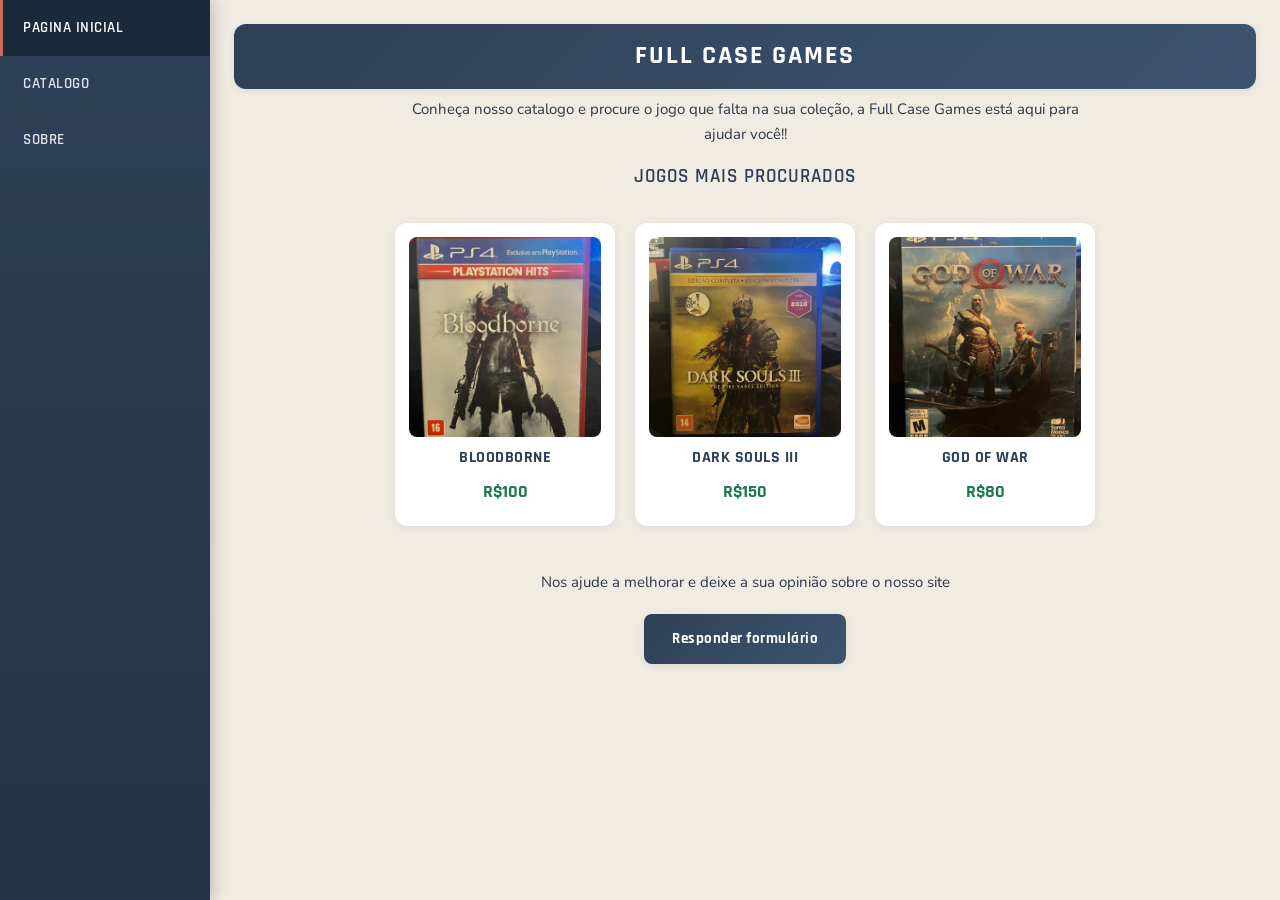
==== commit e6f72b96: "Polimento de Usabilidade" ====
--- a/index.html
+++ b/index.html
@@ -1,5 +1,4 @@
 <!DOCTYPE html>
-<!-- PAGINA INICIAL COM OS MAIS VENDIDOS -->
 <html>
 
 <head>
@@ -7,7 +6,7 @@
     <meta name="viewport" content="width=device-width, initial-scale=1.0">
     <title>Full Case Games</title>
     <link rel="stylesheet" href="css/Style.css" type="text/css">
-    <link rel="icon" type="image/png" href="img/Logo.png">
+    <link rel="icon" type="image/png" href="img/LOGO.png">
 </head>
 
 <body>
@@ -21,97 +20,82 @@
     <div class="content">
         <h2 class="titleTop">Full Case Games</h2>
         <p class="TxtSobre">
-            Conheça nosso catalogo e procure o jogo que falta na sua coleção
-            a Full Case Games está aqui para ajudar você !!
+            Conheça nosso catalogo e procure o jogo que falta na sua coleção,
+            a Full Case Games está aqui para ajudar você!!
         </p>
 
         <h3 class="titleBottom">Jogos mais Procurados</h3>
 
-    <!-- Primeiro jogo -->
+        <!-- ✅ Wrapper adicionado para o flex funcionar -->
+        <div id="jogos-destaque">
 
-    <div class="menu">
-        <img
-            class="imgStamp"
-            src="img/BloodBorne.jpg"
-            alt="BloodBorne"
-            onclick="toggleInfo(this)">
+            <!-- Primeiro jogo -->
+            <div class="menu">
+                <img
+                    class="imgStamp"
+                    src="img/BloodBorne.jpg"
+                    alt="BloodBorne"
+                    onclick="toggleInfo(this)">
+                <h3>BloodBorne</h3>
+                <p class="preco">R$100</p>
+                <div class="info-jogos">
+                    <p>Raridade: Comum</p>
+                    <p>Estado: Excelente</p>
+                    <p>Plataforma: PS4</p>
+                </div>
+            </div>
 
-        <h3>BloodBorne</h3>
+            <!-- Segundo jogo -->
+            <div class="menu">
+                <img
+                    class="imgStamp"
+                    src="img/DARK_SOULS_III.jpg"
+                    alt="Dark Souls III"
+                    onclick="toggleInfo(this)">
+                <h3>Dark Souls III</h3>
+                <p class="preco">R$150</p>
+                <div class="info-jogos">
+                    <p>Raridade: Edição completa</p>
+                    <p>Estado: Perfeito</p>
+                    <p>Plataforma: PS4</p>
+                </div>
+            </div>
 
-        <p class="preco">
-            R$100
-        </p>
+            <!-- Terceiro jogo -->
+            <div class="menu">
+                <img
+                    class="imgStamp"
+                    src="img/GODOFWAR4.jpg"
+                    alt="God of War"
+                    onclick="toggleInfo(this)">
+                <h3>God of War</h3>
+                <p class="preco">R$80</p>
+                <div class="info-jogos">
+                    <p>Raridade: Bundle</p>
+                    <p>Estado: Usado</p>
+                    <p>Plataforma: PS4</p>
+                </div>
+            </div>
 
-        <div class="info-jogos">
-            <p>Raridade: Comum</p>
-            <p>Estado: Excelente</p>
-            <p>Plataforma: PS4</p>
         </div>
+
+        <!-- Formulario de opinião -->
+        <div class="formulario-opiniao">
+            <p class="TxtSobre">
+                Nos ajude a melhorar e deixe a sua opinião sobre o nosso site
+            </p>
+            <a
+                href="https://docs.google.com/forms/d/e/1FAIpQLSc8xmEU9so7PLU64XxapUF1sjrjRG4FhjBWW5hDojGy9HgBcg/viewform?usp=publish-editor"
+                target="_blank"
+                class="btn-formulario">
+                Responder formulário
+            </a>
+        </div>
+
     </div>
 
-    <!-- Segundo jogo -->
-
-    <div class="menu">
-        <img
-            class="imgStamp"
-            src="img/DARK_SOULS_III.jpg"
-            alt="Dark Souls III"
-            onclick="toggleInfo(this)">
-
-        <h3>Dark Souls III</h3>
-
-        <p class="preco">
-            R$150
-        </p>
-
-        <div class="info-jogos">
-            <p>Raridade: Edição completa</p>
-            <p>Estado: Perfeito</p>
-            <p>Plataforma: PS4</p>
-        </div>
-    </div>
-
-    <!-- Terceiro jogo -->
-
-    <div class="menu">
-        <img
-            class="imgStamp"
-            src="img/GODOFWAR4.jpg"
-            alt="God of War"
-            onclick="toggleInfo(this)">
-
-        <h3>God of War</h3>
-
-        <p class="preco">
-            R$80
-        </p>
-
-        <div class="info-jogos">
-            <p>Raridade: Bundle</p>
-            <p>Estado: Usado</p>
-            <p>Plataforma: PS4</p>
-        </div>
-    </div>
-
-    <!-- Formulario de opinião -->
-
-    <div class="formulario-opiniao">
-            <p class="TxtSobre">
-           Nos ajude a melhorar e deixe a sua opinião sobre o nosso site
-            </p>
-        <a 
-            href="https://docs.google.com/forms/d/e/1FAIpQLSc8xmEU9so7PLU64XxapUF1sjrjRG4FhjBWW5hDojGy9HgBcg/viewform?usp=publish-editor" 
-            target="_blank" 
-            class="btn-formulario">
-            Responder formulário
-        </a>
-    </div>
-
-
-</div>
-    <!-- Referência ao arquivo Javascript -->
     <script src="script/script.js"></script>
 
 </body>
 
-</html>
+</html>
--- a/css/Style.css
+++ b/css/Style.css
@@ -123,7 +123,7 @@
     text-transform: uppercase;
 }
 
-/* TExtos do site */
+/*Textos do site*/
 p, .TxtSobre, .TxtCatalogo {
     color: var(--texto-padrao);
     font-size: 15px;
@@ -134,7 +134,9 @@
 }
 
 /*grid dos jogos*/
-#container-jogos {
+#container-jogos,
+#jogos-destaque
+{
     display: flex;
     flex-wrap: wrap;
     justify-content: center;
@@ -144,7 +146,8 @@
 }
 
 .menu {
-    display: inline-block;
+    display: flex;
+    flex-direction: column;
     align-items: center;
     background-color: var(--card-bg);
     border-radius: var(--radius);
@@ -264,6 +267,7 @@
 }
 
 /*MODAL*/
+/*MODAL*/
 .modal {
     display: none;
     background-color: var(--modal-bg);
@@ -271,6 +275,14 @@
     padding: 20px 16px 16px;
     box-shadow: var(--shadow-lg);
     z-index: 9999;
+}
+
+#modal-backdrop {
+    display: none;
+    position: fixed;
+    inset: 0;
+    background: rgba(0, 0, 0, 0.45);
+    z-index: 9998;
 }
 
 #knowMore {
@@ -324,7 +336,7 @@
     background-color: var(--botao-hover);
 }
 
-/* filtro e busca(Catálogo)*/
+/*filtro e busca (Catálogo)*/
 .barra-busca {
     max-width: 480px;
     margin: 16px auto 10px;
@@ -341,7 +353,6 @@
     background: #fff;
     color: var(--texto-padrao);
     transition: border-color var(--transition), box-shadow var(--transition);
-    border-bottom: 2px solid #dde3ea;
 }
 
 .barra-busca input:focus {
@@ -430,7 +441,7 @@
     display: block;
 }
 
-/*Formulario e botoes */
+/*Formulario e botoes*/
 .formulario-opiniao {
     margin: 24px auto;
     text-align: center;
@@ -704,4 +715,4 @@
 @media screen and (max-width: 380px) {
     .menu { width: 90%; }
     .imgStamp { height: 180px; }
-}
+}
